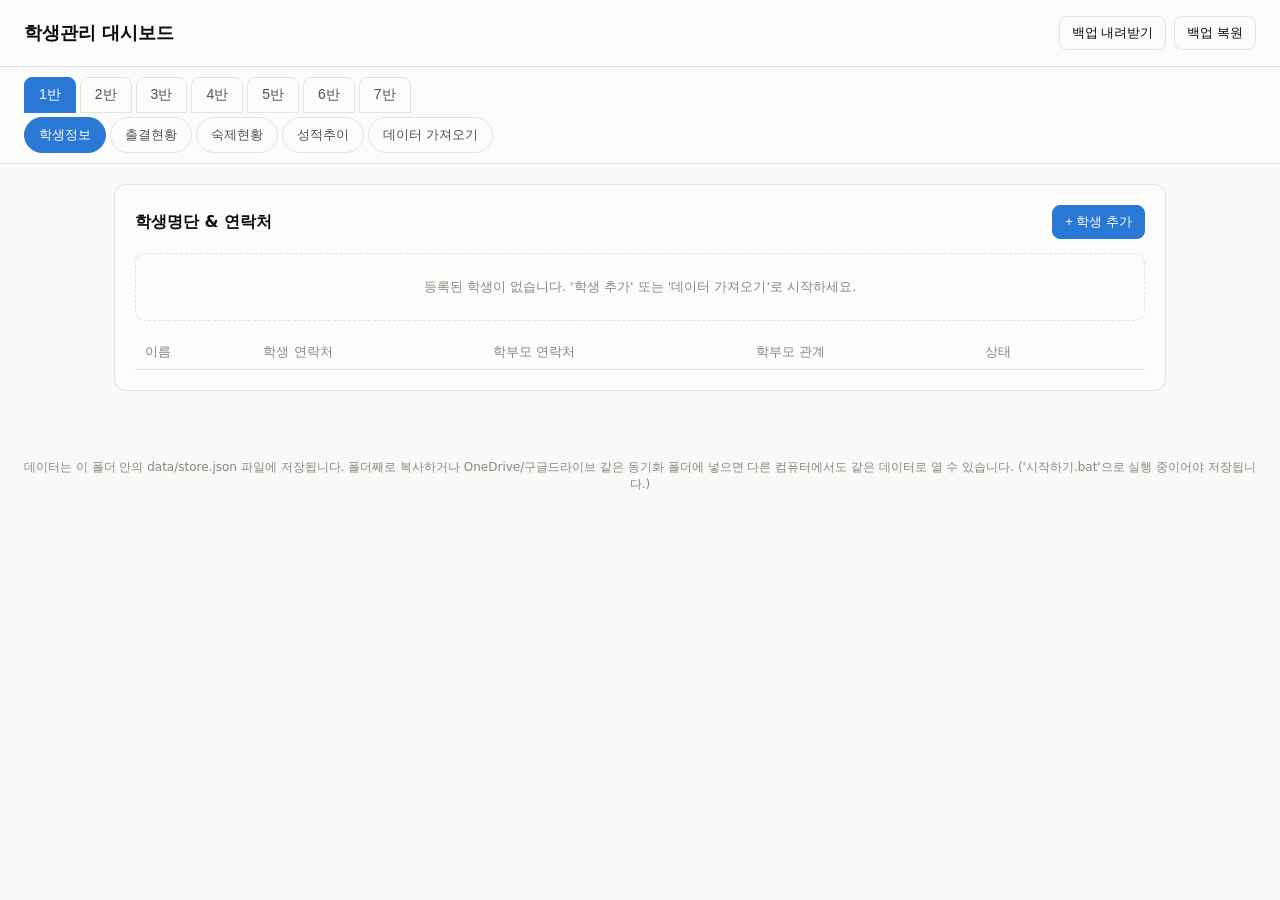
==== index.html @ 19d82b95 "학원 학생관리 대시보드 초기 버전" ====
<!doctype html>
<html lang="ko">
<head>
  <meta charset="UTF-8" />
  <meta name="viewport" content="width=device-width, initial-scale=1.0" />
  <title>학원 학생관리 대시보드 (강사용)</title>
  <link rel="stylesheet" href="css/style.css" />
</head>
<body>
  <header class="app-header">
    <h1>학생관리 대시보드</h1>
    <div class="header-actions">
      <button class="btn btn-ghost" id="backup-btn">백업 내려받기</button>
      <button class="btn btn-ghost" id="restore-btn">백업 복원</button>
      <input type="file" id="restore-input" accept=".json" hidden />
    </div>
  </header>

  <div id="save-status" class="save-status" hidden></div>

  <nav id="class-tabs" class="class-tabs"></nav>
  <nav id="sub-tabs" class="subtab-nav"></nav>

  <main id="content" class="content">
    <div class="empty-state">불러오는 중...</div>
  </main>

  <footer class="app-footer">
    데이터는 이 폴더 안의 data/store.json 파일에 저장됩니다. 폴더째로 복사하거나 OneDrive/구글드라이브 같은 동기화 폴더에 넣으면 다른 컴퓨터에서도 같은 데이터로 열 수 있습니다.
    ('시작하기.bat'으로 실행 중이어야 저장됩니다.)
  </footer>

  <script src="js/store.js"></script>
  <script src="js/charts.js"></script>
  <script src="js/app.js"></script>
</body>
</html>
---- css/style.css ----
:root {
  color-scheme: light;
  --surface-1: #fcfcfb;
  --page-plane: #f9f9f7;
  --text-primary: #0b0b0b;
  --text-secondary: #52514e;
  --text-muted: #898781;
  --grid-line: #e1e0d9;
  --axis-line: #c3c2b7;
  --border: rgba(11, 11, 11, 0.1);

  --series-1: #2a78d6;
  --series-2: #eb6834;
  --series-3: #1baf7a;
  --series-4: #eda100;
  --series-5: #e87ba4;
  --series-6: #008300;
  --series-7: #4a3aa7;
  --series-8: #e34948;

  --status-good: #0ca30c;
  --status-warning: #fab219;
  --status-serious: #ec835a;
  --status-critical: #d03b3b;
}

@media (prefers-color-scheme: dark) {
  :root {
    color-scheme: dark;
    --surface-1: #1a1a19;
    --page-plane: #0d0d0d;
    --text-primary: #ffffff;
    --text-secondary: #c3c2b7;
    --text-muted: #898781;
    --grid-line: #2c2c2a;
    --axis-line: #383835;
    --border: rgba(255, 255, 255, 0.1);

    --series-1: #3987e5;
    --series-2: #d95926;
    --series-3: #199e70;
    --series-4: #c98500;
    --series-5: #d55181;
    --series-6: #008300;
    --series-7: #9085e9;
    --series-8: #e66767;
  }
}

* { box-sizing: border-box; }

body {
  margin: 0;
  font-family: system-ui, -apple-system, "Segoe UI", sans-serif;
  background: var(--page-plane);
  color: var(--text-primary);
}

.app-header {
  display: flex;
  align-items: center;
  justify-content: space-between;
  padding: 16px 24px;
  border-bottom: 1px solid var(--border);
  background: var(--surface-1);
}
.app-header h1 { font-size: 18px; margin: 0; }
.header-actions { display: flex; gap: 8px; }

.class-tabs, .subtab-nav {
  display: flex;
  flex-wrap: wrap;
  gap: 4px;
  padding: 10px 24px 0;
  background: var(--surface-1);
}
.subtab-nav { padding-top: 4px; padding-bottom: 10px; border-bottom: 1px solid var(--border); }

.tab-btn, .subtab-btn {
  border: 1px solid var(--border);
  background: transparent;
  color: var(--text-secondary);
  padding: 8px 14px;
  border-radius: 8px 8px 0 0;
  cursor: pointer;
  font-size: 14px;
}
.subtab-btn { border-radius: 999px; font-size: 13px; }
.tab-btn.active, .subtab-btn.active {
  background: var(--series-1);
  color: #fff;
  border-color: var(--series-1);
}

.content { padding: 20px 24px 48px; max-width: 1100px; margin: 0 auto; }

.panel {
  background: var(--surface-1);
  border: 1px solid var(--border);
  border-radius: 12px;
  padding: 20px;
}
.panel-header {
  display: flex;
  align-items: center;
  justify-content: space-between;
  flex-wrap: wrap;
  gap: 10px;
  margin-bottom: 14px;
}
.panel-header h2 { font-size: 16px; margin: 0; }
.sub-heading { font-size: 14px; color: var(--text-secondary); margin: 24px 0 10px; }

.btn {
  border-radius: 8px;
  border: 1px solid var(--border);
  padding: 7px 12px;
  font-size: 13px;
  cursor: pointer;
  background: var(--surface-1);
  color: var(--text-primary);
}
.btn-primary { background: var(--series-1); color: #fff; border-color: var(--series-1); }
.btn-ghost { background: transparent; }
.btn-danger { color: var(--status-critical); }

.field-inline { display: flex; align-items: center; gap: 8px; font-size: 13px; color: var(--text-secondary); }
.field-inline input, .field-inline select { font-size: 13px; }

.table-scroll { overflow-x: auto; }
.data-table { width: 100%; border-collapse: collapse; font-size: 13px; }
.data-table th {
  text-align: left;
  color: var(--text-muted);
  font-weight: 500;
  padding: 8px 10px;
  border-bottom: 1px solid var(--grid-line);
  white-space: nowrap;
}
.data-table td {
  padding: 6px 10px;
  border-bottom: 1px solid var(--grid-line);
  vertical-align: middle;
}

.cell-input {
  width: 100%;
  border: 1px solid transparent;
  background: transparent;
  color: var(--text-primary);
  font-size: 13px;
  padding: 6px 8px;
  border-radius: 6px;
}
.cell-input:hover, .cell-input:focus { border-color: var(--border); background: var(--page-plane); }

.status-cell { display: flex; gap: 6px; flex-wrap: wrap; }

.pill-btn, .pill {
  border-radius: 999px;
  padding: 5px 12px;
  font-size: 12px;
  border: 1px solid var(--border);
  background: transparent;
  cursor: pointer;
  color: var(--text-secondary);
}
.pill { cursor: default; }
.pill-btn.active, .pill-good.active, .pill.pill-good { background: color-mix(in srgb, var(--status-good) 16%, transparent); color: var(--status-good); border-color: var(--status-good); }
.pill-btn.active.pill-warning, .pill.pill-warning { background: color-mix(in srgb, var(--status-warning) 20%, transparent); color: #9a6b00; border-color: var(--status-warning); }
.pill-btn.active.pill-serious, .pill.pill-serious { background: color-mix(in srgb, var(--status-serious) 18%, transparent); color: var(--status-serious); border-color: var(--status-serious); }
.pill-btn.active.pill-critical, .pill.pill-critical { background: color-mix(in srgb, var(--status-critical) 16%, transparent); color: var(--status-critical); border-color: var(--status-critical); }

.empty-state {
  padding: 24px;
  text-align: center;
  color: var(--text-muted);
  border: 1px dashed var(--border);
  border-radius: 10px;
  margin-bottom: 14px;
  font-size: 13px;
}

.add-grade { border: 1px solid var(--border); border-radius: 10px; padding: 10px 14px; margin-bottom: 6px; }
.add-grade summary { cursor: pointer; font-size: 14px; color: var(--text-secondary); }
.inline-form { display: flex; flex-wrap: wrap; gap: 8px; margin-top: 10px; }
.inline-form input, .inline-form select {
  border: 1px solid var(--border);
  border-radius: 6px;
  padding: 7px 9px;
  font-size: 13px;
  background: var(--surface-1);
  color: var(--text-primary);
}

.chip-picker { display: flex; flex-wrap: wrap; gap: 8px; margin: 10px 0; }
.chip {
  display: flex; align-items: center; gap: 6px;
  border: 1px solid var(--border);
  border-radius: 999px;
  padding: 5px 12px;
  font-size: 12px;
  color: var(--text-secondary);
}

.chart-box { position: relative; margin: 8px 0 20px; }
.chart-empty { padding: 40px; text-align: center; color: var(--text-muted); font-size: 13px; }
.line-chart-svg { display: block; }
.grid-line { stroke: var(--grid-line); stroke-width: 1; }
.axis-label { fill: var(--text-muted); font-size: 11px; }
.axis-baseline { stroke: var(--axis-line); stroke-width: 1; }
.series-line { fill: none; stroke-width: 2; }
.series-marker { stroke: var(--surface-1); stroke-width: 1.5; }
.crosshair { stroke: var(--axis-line); stroke-width: 1; stroke-dasharray: 3 3; pointer-events: none; }

.chart-tooltip {
  position: absolute;
  background: var(--surface-1);
  border: 1px solid var(--border);
  border-radius: 8px;
  padding: 8px 10px;
  font-size: 12px;
  box-shadow: 0 4px 12px rgba(0,0,0,0.12);
  pointer-events: none;
  min-width: 140px;
}
.tt-title { font-weight: 600; margin-bottom: 4px; color: var(--text-primary); }
.tt-row { display: flex; align-items: center; gap: 6px; color: var(--text-secondary); line-height: 1.7; }
.tt-dot { width: 8px; height: 8px; border-radius: 50%; display: inline-block; }

.chart-legend { display: flex; flex-wrap: wrap; gap: 14px; margin-top: 6px; }
.legend-item { display: flex; align-items: center; gap: 6px; font-size: 12px; color: var(--text-secondary); }
.legend-swatch { width: 10px; height: 10px; border-radius: 2px; display: inline-block; }

.import-guide { font-size: 13px; color: var(--text-secondary); margin-bottom: 14px; line-height: 1.7; }
.template-list { display: flex; flex-wrap: wrap; gap: 8px; margin-top: 10px; }
#csv-input { font-size: 13px; }
.import-result { margin-top: 14px; font-size: 13px; }
.import-result .warn { color: var(--status-critical); }

.save-status {
  background: color-mix(in srgb, var(--status-critical) 12%, var(--surface-1));
  color: var(--status-critical);
  border-bottom: 1px solid var(--status-critical);
  padding: 8px 24px;
  font-size: 13px;
  text-align: center;
}

.app-footer {
  text-align: center;
  font-size: 12px;
  color: var(--text-muted);
  padding: 20px;
}
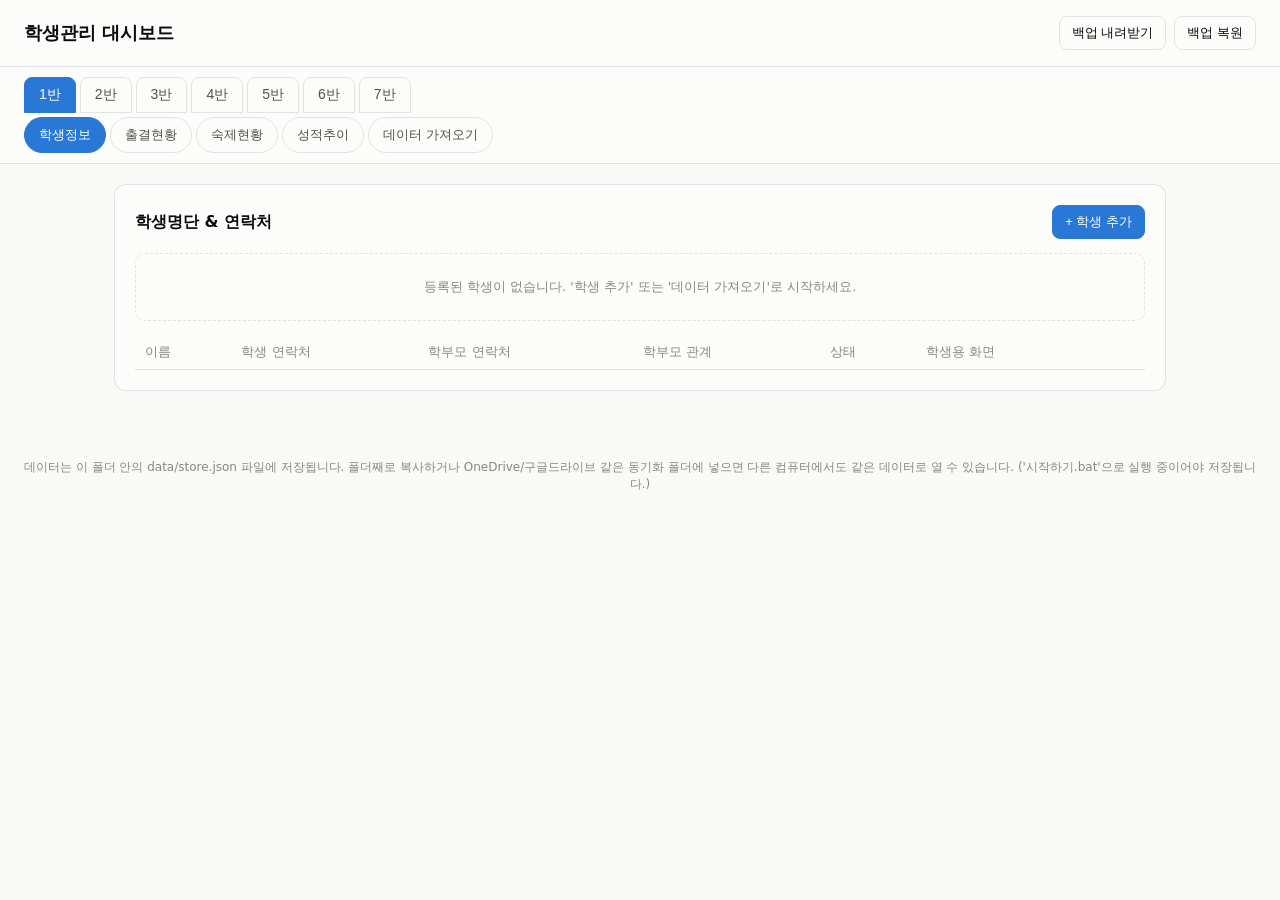
==== commit a11fbbd4: "학생용 개별 대시보드(출결/숙제/성적) 추가" ====
--- a/index.html
+++ b/index.html
@@ -31,6 +31,7 @@
   </footer>
 
   <script src="js/store.js"></script>
+  <script src="js/helpers.js"></script>
   <script src="js/charts.js"></script>
   <script src="js/app.js"></script>
 </body>
--- a/css/style.css
+++ b/css/style.css
@@ -92,7 +92,7 @@
   border-color: var(--series-1);
 }
 
-.content { padding: 20px 24px 48px; max-width: 1100px; margin: 0 auto; }
+.content { padding: 20px 24px 48px; max-width: 1100px; margin: 0 auto; display: flex; flex-direction: column; gap: 20px; }
 
 .panel {
   background: var(--surface-1);
@@ -193,6 +193,19 @@
   color: var(--text-primary);
 }
 
+.stat-row { display: flex; flex-wrap: wrap; gap: 10px; margin-bottom: 16px; }
+.stat-tile {
+  flex: 1 1 100px;
+  border: 1px solid var(--border);
+  border-radius: 10px;
+  padding: 12px 14px;
+  text-align: center;
+}
+.stat-value { font-size: 22px; font-weight: 600; }
+.stat-label { font-size: 12px; color: var(--text-muted); margin-top: 2px; }
+
+.student-link-cell { display: flex; gap: 6px; flex-wrap: wrap; }
+
 .chip-picker { display: flex; flex-wrap: wrap; gap: 8px; margin: 10px 0; }
 .chip {
   display: flex; align-items: center; gap: 6px;
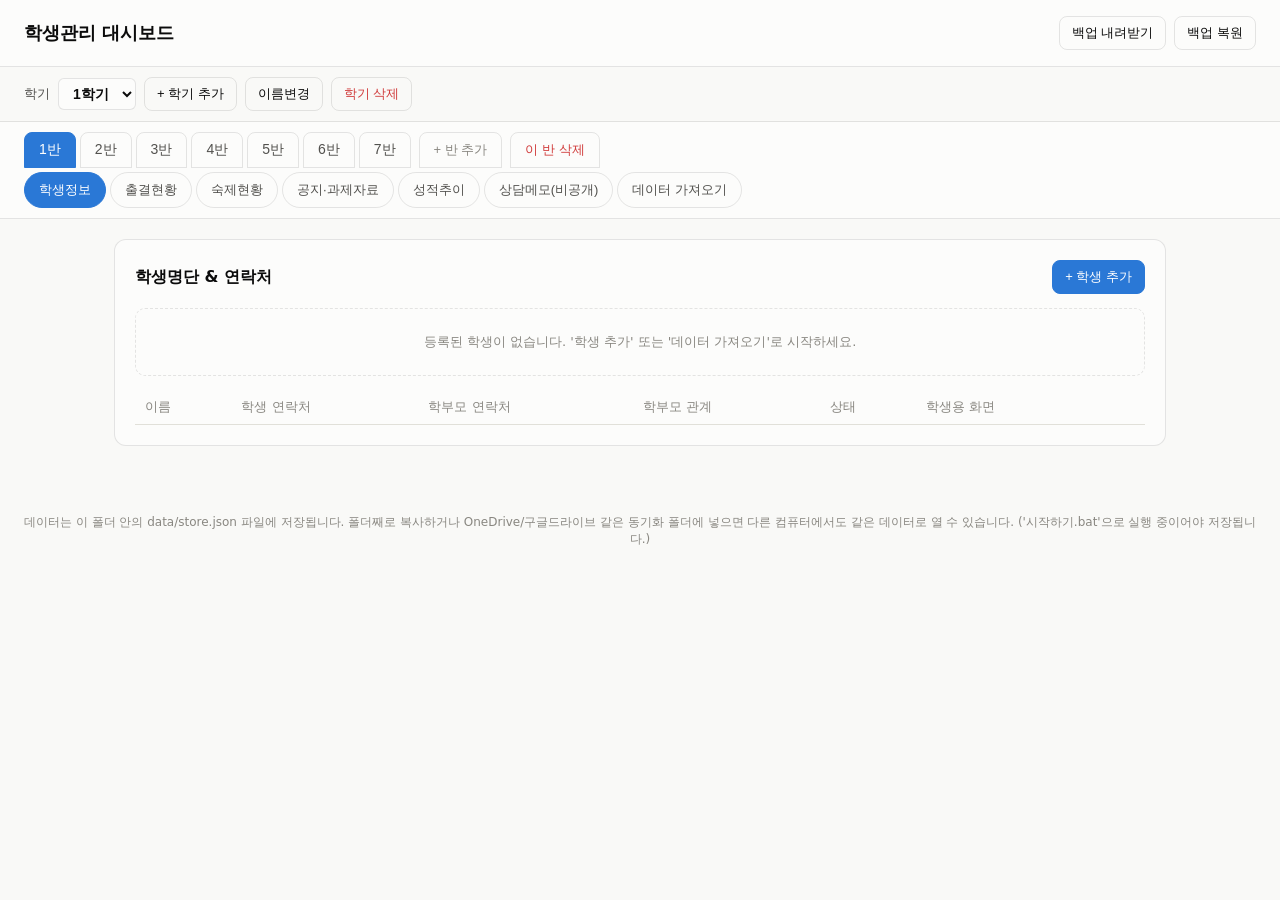
==== commit 1d78fceb: "학기별 데이터 구조 도입, 상담메모(비공개) 추가, 학생용 화면 실시간 동기화" ====
--- a/index.html
+++ b/index.html
@@ -18,6 +18,7 @@
 
   <div id="save-status" class="save-status" hidden></div>
 
+  <div id="semester-bar" class="semester-bar"></div>
   <nav id="class-tabs" class="class-tabs"></nav>
   <nav id="sub-tabs" class="subtab-nav"></nav>
 
--- a/css/style.css
+++ b/css/style.css
@@ -67,9 +67,29 @@
 .app-header h1 { font-size: 18px; margin: 0; }
 .header-actions { display: flex; gap: 8px; }
 
+.semester-bar {
+  display: flex;
+  align-items: center;
+  gap: 8px;
+  padding: 10px 24px;
+  background: var(--page-plane);
+  border-bottom: 1px solid var(--border);
+  flex-wrap: wrap;
+}
+.semester-bar select {
+  border: 1px solid var(--border);
+  border-radius: 6px;
+  padding: 6px 10px;
+  font-size: 14px;
+  font-weight: 600;
+  background: var(--surface-1);
+  color: var(--text-primary);
+}
+
 .class-tabs, .subtab-nav {
   display: flex;
   flex-wrap: wrap;
+  align-items: center;
   gap: 4px;
   padding: 10px 24px 0;
   background: var(--surface-1);
@@ -91,6 +111,7 @@
   color: #fff;
   border-color: var(--series-1);
 }
+.tab-btn-add { color: var(--text-muted); font-size: 13px; margin-left: 4px; }
 
 .content { padding: 20px 24px 48px; max-width: 1100px; margin: 0 auto; display: flex; flex-direction: column; gap: 20px; }
 
@@ -119,6 +140,8 @@
   cursor: pointer;
   background: var(--surface-1);
   color: var(--text-primary);
+  text-decoration: none;
+  display: inline-block;
 }
 .btn-primary { background: var(--series-1); color: #fff; border-color: var(--series-1); }
 .btn-ghost { background: transparent; }
@@ -206,6 +229,26 @@
 
 .student-link-cell { display: flex; gap: 6px; flex-wrap: wrap; }
 
+.attention-flags { margin-top: 4px; display: flex; flex-wrap: wrap; gap: 4px; }
+.attention-badge {
+  display: inline-block;
+  font-size: 11px;
+  color: var(--status-critical);
+  background: color-mix(in srgb, var(--status-critical) 12%, transparent);
+  border: 1px solid var(--status-critical);
+  border-radius: 999px;
+  padding: 2px 8px;
+}
+
+.hint-text { font-size: 13px; color: var(--text-secondary); margin: 0 0 10px; }
+
+.stacked-list { display: flex; flex-direction: column; gap: 10px; margin-top: 14px; }
+.stacked-item { border: 1px solid var(--border); border-radius: 10px; padding: 12px 14px; }
+.stacked-item-header { display: flex; align-items: center; gap: 10px; flex-wrap: wrap; }
+.stacked-item-title { font-weight: 600; font-size: 14px; }
+.stacked-item-date { font-size: 12px; color: var(--text-muted); margin-right: auto; }
+.stacked-item-body { margin-top: 8px; font-size: 13px; color: var(--text-secondary); white-space: pre-wrap; }
+
 .chip-picker { display: flex; flex-wrap: wrap; gap: 8px; margin: 10px 0; }
 .chip {
   display: flex; align-items: center; gap: 6px;
